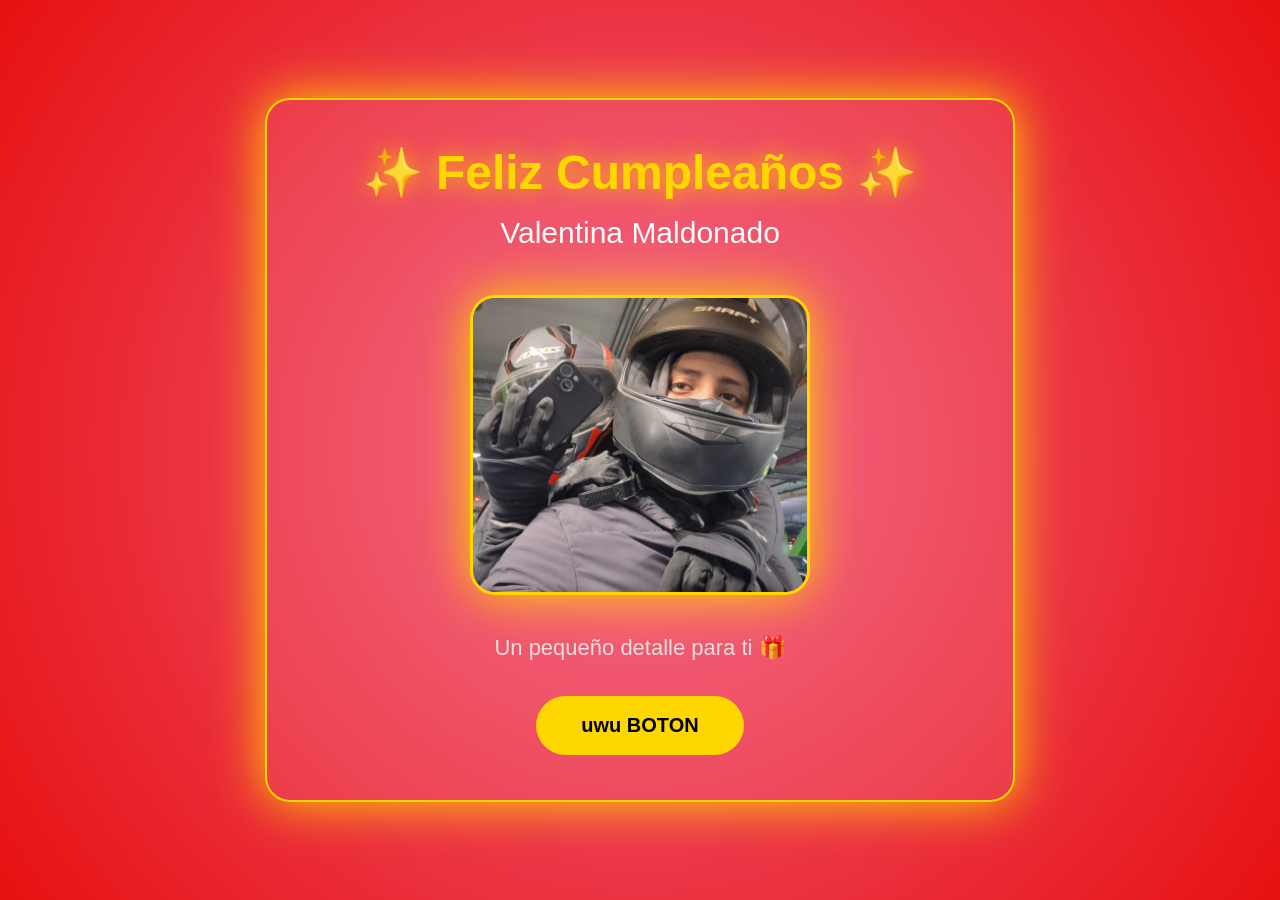
==== index.html @ 41b28289 "Pagina cumpleaños Valentina" ====
<!doctype html>
<html lang="es">
  <head>
    <meta charset="UTF-8" />
    <meta name="viewport" content="width=device-width, initial-scale=1.0" />

    <title>Valentina</title>

    <link rel="stylesheet" href="css/style.css" />
  </head>

  <body>
    <div class="card entrada">
      <h1>✨ Feliz Cumpleaños ✨</h1>

      <h2>Valentina Maldonado</h2>

      <div class="foto">
        <img src="img/valentina.jpg" />
      </div>

      <p>Un pequeño detalle para ti 🎁</p>

      <button onclick="abrirSorpresa()">uwu BOTON</button>
    </div>

    <script src="js/script.js"></script>
  </body>
</html>
---- css/style.css ----
* {
  margin: 0;
  padding: 0;
  box-sizing: border-box;
  font-family: Arial, sans-serif;
}

body {
  height: 100vh;
 background: radial-gradient(circle, #f35f82, #e61111);

  display: flex;
  justify-content: center;
  align-items: center;

  overflow: hidden;

  color: white;
}

.segunda {
  background: radial-gradient(circle, #f35f82, #e61111);
}

.card {
  width: 90%;
  max-width: 750px;

  padding: 45px;

  text-align: center;

  background: rgba(255, 255, 255, 0.08);

  border: 2px solid #ffd700;

  border-radius: 25px;

  box-shadow: 0 0 50px gold;

  z-index: 5;
}

h1 {
  font-size: 48px;

  color: #ffd700;

  text-shadow: 0 0 25px gold;
}

h2 {
  font-size: 30px;

  margin: 15px;

  font-weight: 200;
}

p {
  font-size: 22px;

  line-height: 1.7;

  color: #ddd;
}

.foto img {
  width: 340px;

  height: 300px;

  object-fit: cover;

  border-radius: 25px;

  border: 3px solid gold;

  margin: 30px;

  box-shadow: 0 0 50px gold;
}

button {
  margin-top: 30px;

  padding: 18px 45px;

  border: none;

  border-radius: 50px;

  background: #ffd700;

  font-size: 20px;

  font-weight: bold;

  cursor: pointer;
}

button:hover {
  transform: scale(1.1);

  box-shadow: 0 0 30px gold;
}

.particula {
  position: fixed;

  font-size: 30px;

  z-index: 90;
}

.nombre {
  animation: aparecer 3s;
}

@keyframes aparecer {
  from {
    opacity: 0;

    transform: scale(0);
  }

  to {
    opacity: 1;

    transform: scale(1);
  }
}
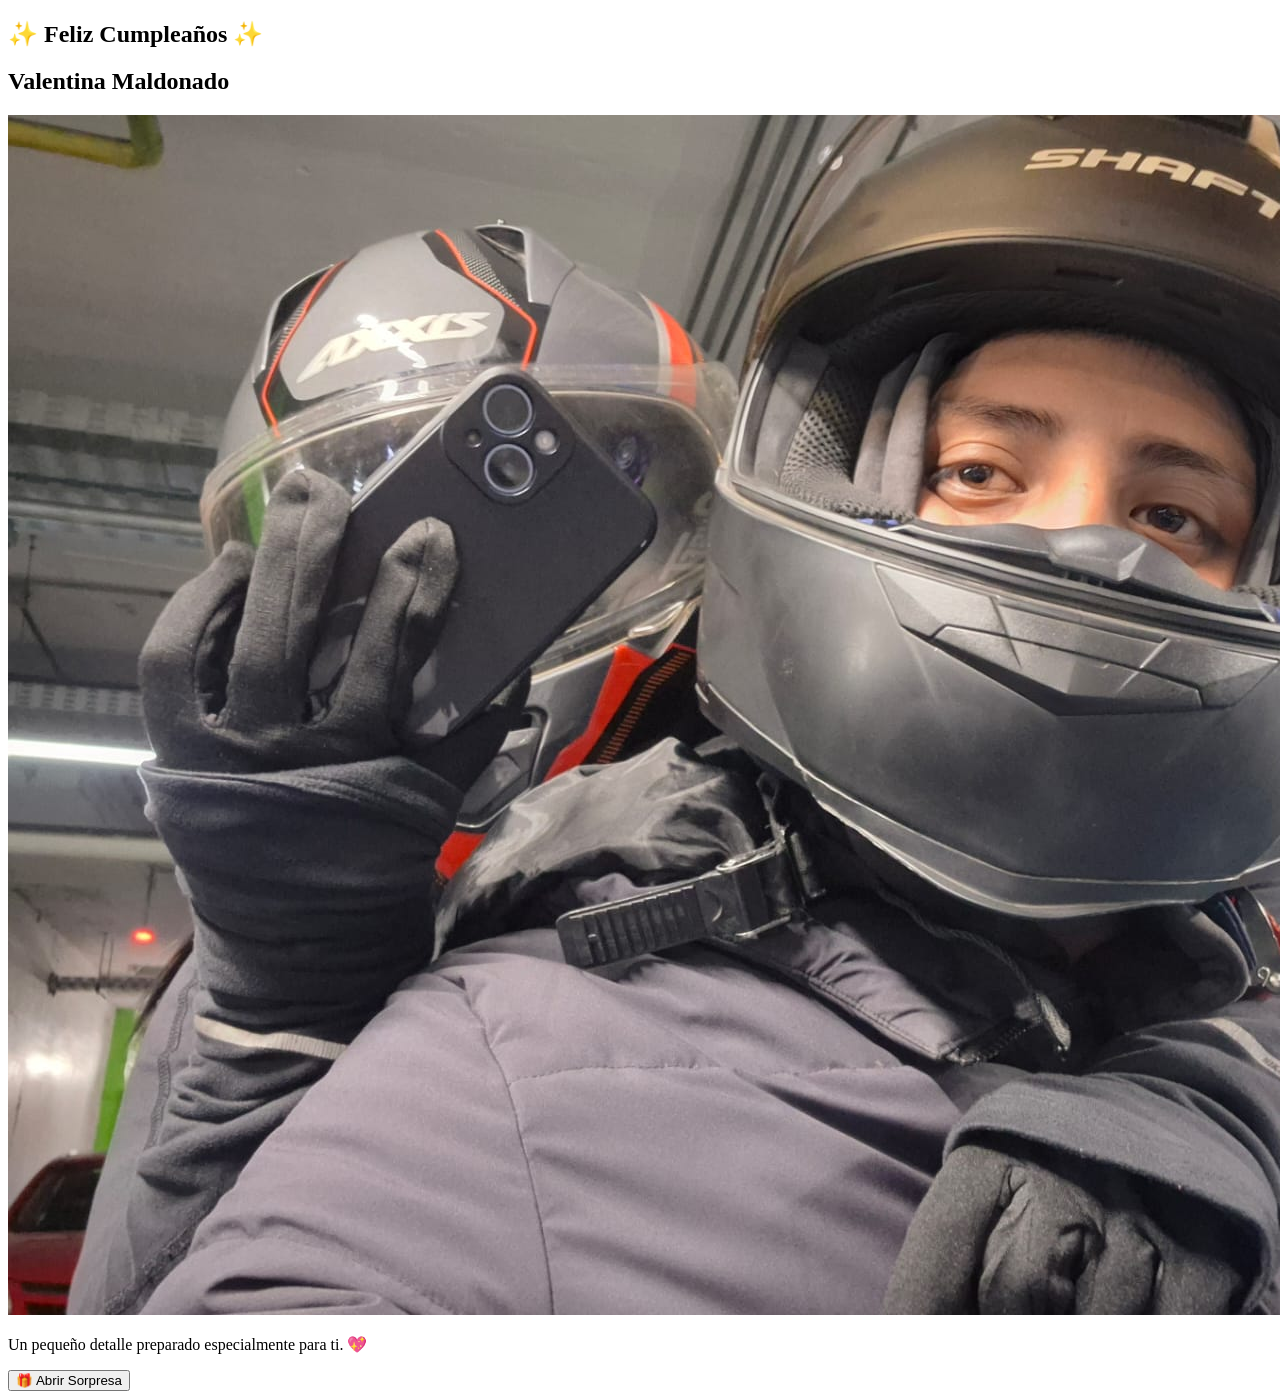
==== commit be59e6cd: "Update index.html" ====
--- a/index.html
+++ b/index.html
@@ -1,29 +1,55 @@
-<!doctype html>
+<!DOCTYPE html>
 <html lang="es">
-  <head>
-    <meta charset="UTF-8" />
-    <meta name="viewport" content="width=device-width, initial-scale=1.0" />
 
-    <title>Valentina</title>
+<head>
 
-    <link rel="stylesheet" href="css/style.css" />
-  </head>
+    <meta charset="UTF-8">
 
-  <body>
-    <div class="card entrada">
-      <h1>✨ Feliz Cumpleaños ✨</h1>
+    <meta name="viewport" content="width=device-width, initial-scale=1.0">
 
-      <h2>Valentina Maldonado</h2>
+    <meta name="theme-color" content="#e61111">
 
-      <div class="foto">
-        <img src="img/valentina.jpg" />
-      </div>
+    <meta name="description" content="Una sorpresa de cumpleaños para Valentina">
 
-      <p>Un pequeño detalle para ti 🎁</p>
+    <title>🎂 Feliz Cumpleaños Valentina</title>
 
-      <button onclick="abrirSorpresa()">uwu BOTON</button>
-    </div>
+    <link rel="stylesheet" href="css/style.css">
+
+</head>
+
+<body>
+
+    <main class="container">
+
+        <section class="card entrada">
+
+            <h1>✨ Feliz Cumpleaños ✨</h1>
+
+            <h2>Valentina Maldonado</h2>
+
+            <div class="foto">
+
+                <img
+                    src="img/valentina.jpg"
+                    alt="Foto de Valentina"
+                    loading="lazy">
+
+            </div>
+
+            <p>
+                Un pequeño detalle preparado especialmente para ti. 💖
+            </p>
+
+            <button type="button" onclick="abrirSorpresa()">
+                🎁 Abrir Sorpresa
+            </button>
+
+        </section>
+
+    </main>
 
     <script src="js/script.js"></script>
-  </body>
+
+</body>
+
 </html>
--- a/css/style.css
+++ b/css/style.css
@@ -1,132 +1,133 @@
-* {
-  margin: 0;
-  padding: 0;
-  box-sizing: border-box;
-  font-family: Arial, sans-serif;
+/* ===================================
+   RESPONSIVE
+=================================== */
+
+/* Pantallas grandes */
+@media (min-width: 1400px){
+
+    .card{
+        max-width:900px;
+        padding:60px;
+    }
+
+    h1{
+        font-size:60px;
+    }
+
+    h2{
+        font-size:38px;
+    }
+
+    p{
+        font-size:26px;
+    }
+
+    .foto img{
+        width:420px;
+        height:380px;
+    }
+
 }
 
-body {
-  height: 100vh;
- background: radial-gradient(circle, #f35f82, #e61111);
+/* Tablets */
+@media (max-width: 992px){
 
-  display: flex;
-  justify-content: center;
-  align-items: center;
+    .card{
+        width:95%;
+        padding:35px;
+    }
 
-  overflow: hidden;
+    h1{
+        font-size:40px;
+    }
 
-  color: white;
+    h2{
+        font-size:26px;
+    }
+
+    p{
+        font-size:20px;
+    }
+
+    .foto img{
+        width:280px;
+        height:260px;
+    }
+
 }
 
-.segunda {
-  background: radial-gradient(circle, #f35f82, #e61111);
+/* Celulares */
+@media (max-width:768px){
+
+    body{
+        min-height:100vh;
+        overflow-x:hidden;
+        padding:20px;
+    }
+
+    .card{
+        width:100%;
+        padding:25px;
+        border-radius:20px;
+    }
+
+    h1{
+        font-size:32px;
+    }
+
+    h2{
+        font-size:22px;
+        margin:10px 0;
+    }
+
+    p{
+        font-size:17px;
+        line-height:1.6;
+    }
+
+    .foto img{
+        width:100%;
+        max-width:280px;
+        height:auto;
+        margin:20px auto;
+        display:block;
+    }
+
+    button{
+        width:100%;
+        max-width:300px;
+        padding:15px;
+        font-size:18px;
+    }
+
 }
 
-.card {
-  width: 90%;
-  max-width: 750px;
+/* Celulares pequeños */
+@media (max-width:480px){
 
-  padding: 45px;
+    .card{
+        padding:18px;
+    }
 
-  text-align: center;
+    h1{
+        font-size:26px;
+    }
 
-  background: rgba(255, 255, 255, 0.08);
+    h2{
+        font-size:19px;
+    }
 
-  border: 2px solid #ffd700;
+    p{
+        font-size:15px;
+    }
 
-  border-radius: 25px;
+    .foto img{
+        max-width:220px;
+    }
 
-  box-shadow: 0 0 50px gold;
+    button{
+        font-size:16px;
+        padding:14px;
+    }
 
-  z-index: 5;
 }
-
-h1 {
-  font-size: 48px;
-
-  color: #ffd700;
-
-  text-shadow: 0 0 25px gold;
-}
-
-h2 {
-  font-size: 30px;
-
-  margin: 15px;
-
-  font-weight: 200;
-}
-
-p {
-  font-size: 22px;
-
-  line-height: 1.7;
-
-  color: #ddd;
-}
-
-.foto img {
-  width: 340px;
-
-  height: 300px;
-
-  object-fit: cover;
-
-  border-radius: 25px;
-
-  border: 3px solid gold;
-
-  margin: 30px;
-
-  box-shadow: 0 0 50px gold;
-}
-
-button {
-  margin-top: 30px;
-
-  padding: 18px 45px;
-
-  border: none;
-
-  border-radius: 50px;
-
-  background: #ffd700;
-
-  font-size: 20px;
-
-  font-weight: bold;
-
-  cursor: pointer;
-}
-
-button:hover {
-  transform: scale(1.1);
-
-  box-shadow: 0 0 30px gold;
-}
-
-.particula {
-  position: fixed;
-
-  font-size: 30px;
-
-  z-index: 90;
-}
-
-.nombre {
-  animation: aparecer 3s;
-}
-
-@keyframes aparecer {
-  from {
-    opacity: 0;
-
-    transform: scale(0);
-  }
-
-  to {
-    opacity: 1;
-
-    transform: scale(1);
-  }
-}
